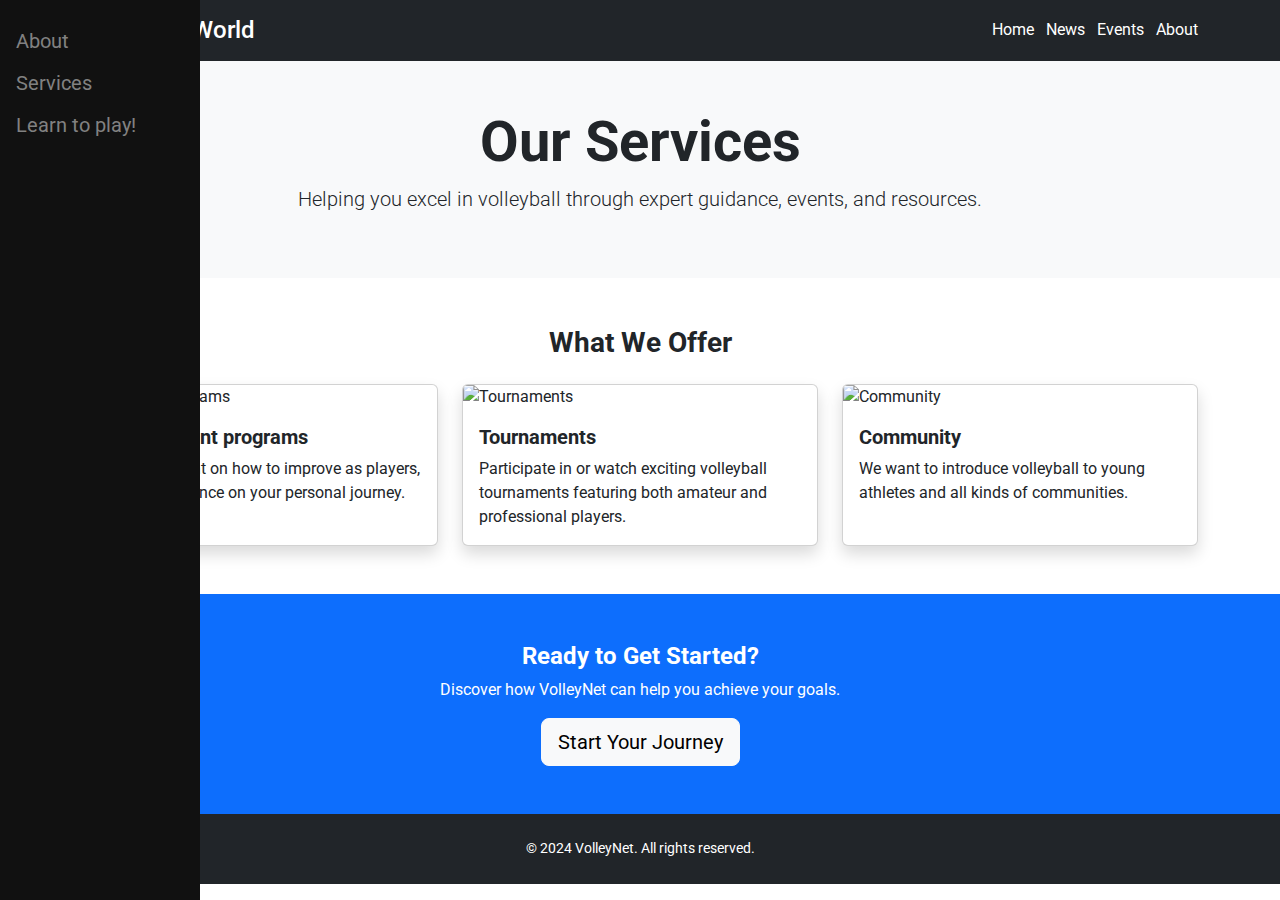
==== services.html @ 8ed010ac "Add files via upload" ====
<!DOCTYPE html>
<html lang="fi">
<head>
    <meta charset="UTF-8">
    <meta name="viewport" content="width=device-width, initial-scale=1.0">
    <title>Services - VolleyNet</title>
    <link href="https://cdn.jsdelivr.net/npm/bootstrap@5.3.3/dist/css/bootstrap.min.css" rel="stylesheet">
    <link href="https://fonts.googleapis.com/css2?family=Roboto:wght@400;500;700&display=swap" rel="stylesheet">
    <link rel="stylesheet" href="styles.css">
</head>
<body>
    <div class="sidenav">
        <a href="about.html">About</a>
        <a href="services.html">Services</a>
        <button class="dropdown-btn">Learn to play! 
          <i class="fa fa-caret-down"></i>
        </button>
        <div class="dropdown-container">
          <a href="Whyplay.html">Why play volleyball?</a>
          <a href="rules.html">Rules</a>
          <a href="starting.html">Where to start?</a>
        </div>
      </div>
      
      <script>
      var dropdown = document.getElementsByClassName("dropdown-btn");
      var i;
      
      for (i = 0; i < dropdown.length; i++) {
        dropdown[i].addEventListener("click", function() {
          this.classList.toggle("active");
          var dropdownContent = this.nextElementSibling;
          if (dropdownContent.style.display === "block") {
            dropdownContent.style.display = "none";
          } else {
            dropdownContent.style.display = "block";
          }
        });
      }
      </script>
    <header class="bg-dark text-white">
        <div class="container py-3 d-flex justify-content-between align-items-center">
            <h1 class="m-0 fs-4">Volleyball World</h1>
            <nav class="d-none d-md-block">
                <ul class="list-inline mb-0">
                    <li class="list-inline-item"><a href="index.html" class="text-white text-decoration-none">Home</a></li>
                    <li class="list-inline-item"><a href="#news" class="text-white text-decoration-none">News</a></li>
                    <li class="list-inline-item"><a href="#events" class="text-white text-decoration-none">Events</a></li>
                    <li class="list-inline-item"><a href="about.html" class="text-white text-decoration-none">About</a></li>
                </ul>
            </nav>
            <button class="btn btn-outline-light btn-sm d-md-none" data-bs-toggle="offcanvas" data-bs-target="#offcanvasMenu" aria-controls="offcanvasMenu">
                <i class="fas fa-bars"></i>
            </button>
        </div>
    </header>

  
    <div class="offcanvas offcanvas-start bg-dark text-white" tabindex="-1" id="offcanvasMenu" aria-labelledby="offcanvasMenuLabel">
        <div class="offcanvas-header">
            <h5 id="offcanvasMenuLabel" class="fw-bold">Menu</h5>
            <button type="button" class="btn-close btn-close-white" data-bs-dismiss="offcanvas" aria-label="Close"></button>
        </div>
        <div class="offcanvas-body">
            <ul class="nav flex-column">
                <li class="nav-item"><a class="nav-link text-white" href="index.html">Home</a></li>
                <li class="list-inline-item"><a href="#news" class="text-white text-decoration-none">News</a></li>
                <li class="list-inline-item"><a href="#events" class="text-white text-decoration-none">Events</a></li>
                <li class="nav-item"><a class="nav-link text-white" href="about.html">About</a></li>

            </ul>
        </div>
    </div>

    <section class="hero bg-light text-dark text-center py-5" style="background-image: url('kuvat/court3.jpg'); background-size: cover; background-position: center;">
        <div class="container">
            <h2 class="display-4 fw-bold">Our Services</h2>
            <p class="lead">Helping you excel in volleyball through expert guidance, events, and resources.</p>
        </div>
    </section>


    <section class="py-5">
        <div class="container">
            <h3 class="text-center fw-bold mb-4">What We Offer</h3>
            <div class="row g-4">
       
                <div class="col-md-4">
                    <div class="card h-100 shadow">
                        <img src="kuvat/serve.jpg" class="card-img-top" alt="Training Programs">
                        <div class="card-body">
                            <h5 class="card-title fw-bold">Improvement programs</h5>
                            <p class="card-text">We give insight on how to improve as players, give out guidance on your personal journey.</p>
                        </div>
                    </div>
                </div>      
                <div class="col-md-4">
                    <div class="card h-100 shadow">
                        <img style="max-width: 400px; max-height: 300px" src="kuvat/trophy.avif" class="card-img-top" alt="Tournaments">
                        <div class="card-body">
                            <h5 class="card-title fw-bold">Tournaments</h5>
                            <p class="card-text">Participate in or watch exciting volleyball tournaments featuring both amateur and professional players.</p>
                        </div>
                    </div>
                </div>
                <div class="col-md-4">
                    <div class="card h-100 shadow">
                        <img src="kuvat/community.webp" class="card-img-top" alt="Community">
                        <div class="card-body">
                            <h5 class="card-title fw-bold">Community</h5>
                            <p class="card-text">We want to introduce volleyball to young athletes and all kinds of communities.</p>
                        </div>
                    </div>
                </div>
            </div>
        </div>
    </section>

    
    <section class="bg-primary text-white py-5 text-center">
        <div class="container">
            <h4 class="fw-bold">Ready to Get Started?</h4>
            <p>Discover how VolleyNet can help you achieve your goals.</p>
            <a href="starting.html" class="btn btn-light btn-lg">Start Your Journey</a>
        </div>
    </section>

    <footer class="bg-dark text-white py-4">
        <div class="container text-center">
            <p class="mb-0">© 2024 VolleyNet. All rights reserved.</p>
        </div>
    </footer>


    <script src="https://cdn.jsdelivr.net/npm/bootstrap@5.3.3/dist/js/bootstrap.bundle.min.js"></script>
</body>
</html>
---- styles.css ----
body {
    font-family: 'Roboto', sans-serif;
}

.hero {
    color: white;
    background: linear-gradient(to bottom, rgba(0, 0, 0, 0.5), rgba(0, 0, 0, 0.5)), 
                url('https://via.placeholder.com/1920x600') no-repeat center center;
    background-size: cover;
}

.event-card {
    border-left: 5px solid #007bff;
}

footer {
    font-size: 0.9rem;
}
/* Fixed sidenav, full height */
.sidenav {
    height: 100%;
    width: 200px;
    position: fixed;
    z-index: 1;
    top: 0;
    left: 0;
    background-color: #111;
    overflow-x: hidden;
    padding-top: 20px;
  }
  
  /* Style the sidenav links and the dropdown button */
  .sidenav a, .dropdown-btn {
    padding: 6px 8px 6px 16px;
    text-decoration: none;
    font-size: 20px;
    color: #818181;
    display: block;
    border: none;
    background: none;
    width:100%;
    text-align: left;
    cursor: pointer;
    outline: none;
  }
  
  /* On mouse-over */
  .sidenav a:hover, .dropdown-btn:hover {
    color: #f1f1f1;
  }
  
  /* Main content */
  .main {
    margin-left: 200px; /* Same as the width of the sidenav */
    font-size: 20px; /* Increased text to enable scrolling */
    padding: 0px 10px;
  }
  
  /* Add an active class to the active dropdown button */
  .active {
    background-color: green;
    color: white;
  }
  
  /* Dropdown container (hidden by default). Optional: add a lighter background color and some left padding to change the design of the dropdown content */
  .dropdown-container {
    display: none;
    background-color: #262626;
    padding-left: 8px;
  }
  
  /* Optional: Style the caret down icon */
  .fa-caret-down {
    float: right;
    padding-right: 8px;
  }
/* Fixed sidenav, full height */
.sidenav {
    height: 100%;
    width: 200px;
    position: fixed;
    z-index: 1;
    top: 0;
    left: 0;
    background-color: #111;
    overflow-x: hidden;
    padding-top: 20px;
  }
  
  /* Style the sidenav links and the dropdown button */
  .sidenav a, .dropdown-btn {
    padding: 6px 8px 6px 16px;
    text-decoration: none;
    font-size: 20px;
    color: #818181;
    display: block;
    border: none;
    background: none;
    width: 100%;
    text-align: left;
    cursor: pointer;
    outline: none;
  }
  
  /* On mouse-over */
  .sidenav a:hover, .dropdown-btn:hover {
    color: #f1f1f1;
  }
  
  /* Main content */
  .main {
    margin-left: 200px; /* Same as the width of the sidenav */
    font-size: 20px; /* Increased text to enable scrolling */
    padding: 0px 10px;
  }
  
  /* Add an active class to the active dropdown button */
  .active {
    background-color: rgb(0, 109, 128);
    color: white;
  }
  
  /* Dropdown container (hidden by default). Optional: add a lighter background color and some left padding to change the design of the dropdown content */
  .dropdown-container {
    display: none;
    background-color: #262626;
    padding-left: 8px;
  }
  
  /* Optional: Style the caret down icon */
  .fa-caret-down {
    float: right;
    padding-right: 8px;
  }
  
  /* Some media queries for responsiveness */
  @media screen and (max-height: 450px) {
    .sidenav {padding-top: 15px;}
    .sidenav a {font-size: 18px;}
     }
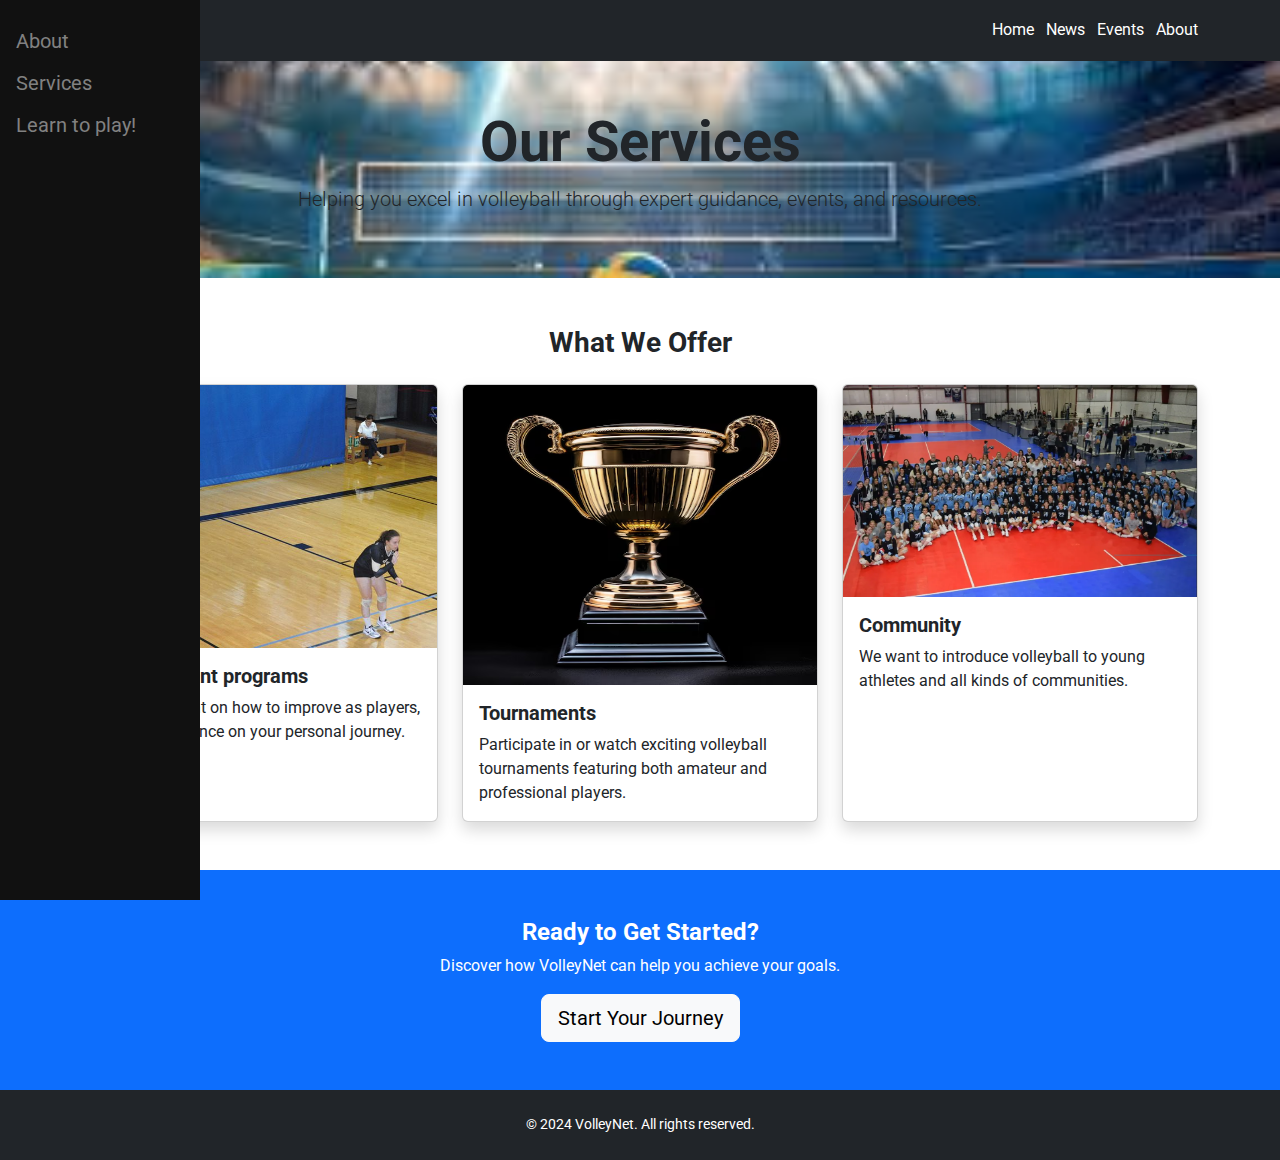
==== commit a4f2e446: "Update services.html" ====
--- a/services.html
+++ b/services.html
@@ -40,7 +40,7 @@
       </script>
     <header class="bg-dark text-white">
         <div class="container py-3 d-flex justify-content-between align-items-center">
-            <h1 class="m-0 fs-4">Volleyball World</h1>
+            <h1 class="m-0 fs-4">VolleyNet</h1>
             <nav class="d-none d-md-block">
                 <ul class="list-inline mb-0">
                     <li class="list-inline-item"><a href="index.html" class="text-white text-decoration-none">Home</a></li>
